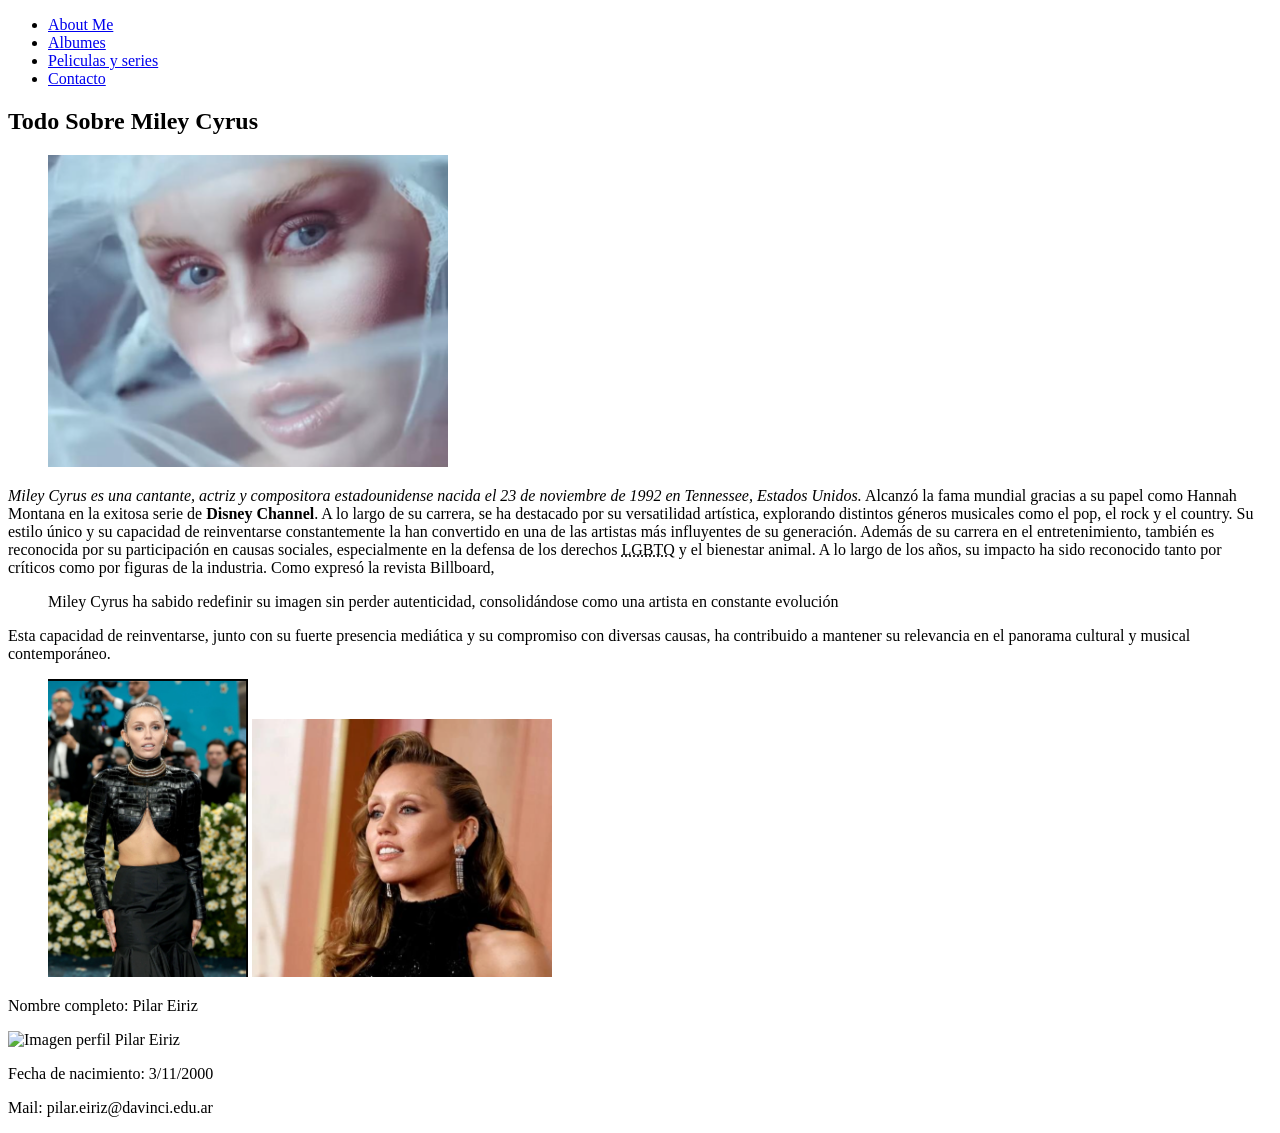
==== index.html @ 60ee0520 "Primer commit TP" ====
<!DOCTYPE html>
<html lang="en">
<head>
    <meta charset="UTF-8">
    <meta name="viewport" content="width=device-width, initial-scale=1.0">
    <title>Document</title>
</head>
<body>
    <header>
<nav>
    <ul>
        <li>
            <a href="./index.html">About Me</a>
        </li>
        <li>
            <a href="./albumes.html">Albumes</a>
        </li>
        <li>
            <a href="./proyectos.html">Peliculas y series</a>
        </li>
        <li>
            <a href="./contact.html">Contacto</a>
        </li>
    </ul>
</nav>
    </header>
    <section>
 <h1>Todo Sobre Miley Cyrus</h1>
 <figure>
     <img width="400" src="./Imagenes/aboutme.1.png" alt="Imagen del perfil de Miley Cyrus en primer plano">
 </figure>
 <p>
    <em>Miley Cyrus es una cantante, actriz y compositora estadounidense nacida el 23 de noviembre de 1992 en Tennessee, Estados Unidos.</em> Alcanzó la fama mundial gracias a su papel como Hannah Montana en la exitosa serie de <strong>Disney Channel</strong>.
A lo largo de su carrera, se ha destacado por su versatilidad artística, explorando distintos géneros musicales como el pop, el rock y el country. Su estilo único y su capacidad de reinventarse constantemente la han convertido en una de las artistas más influyentes de su generación.
Además de su carrera en el entretenimiento, también es reconocida por su participación en causas sociales, especialmente en la defensa de los derechos <abbr title="Lesbiana, Gay, Bisexual, Transgénero y Queer">LGBTQ</abbr> y el bienestar animal.
A lo largo de los años, su impacto ha sido reconocido tanto por críticos como por figuras de la industria. Como expresó la revista Billboard, <blockquote>Miley Cyrus ha sabido redefinir su imagen sin perder autenticidad, consolidándose como una artista en constante evolución</blockquote> Esta capacidad de reinventarse, junto con su fuerte presencia mediática y su compromiso con diversas causas, ha contribuido a mantener su relevancia en el panorama cultural y musical contemporáneo.
 </p>
<figure>
    <img width="200" src="./Imagenes/aboutme.2.png" alt="Imagen de Miley Cyrus en gala">
    <img width="300" src="./Imagenes/aboutme.3.png" alt="Imagen de Miley Cyrus en gala">
</figure>

    </section>
   

    <footer>
<p>Nombre completo: Pilar Eiriz</p>
<img src="" alt="Imagen perfil Pilar Eiriz">
<p>Fecha de nacimiento: 3/11/2000</p>
<p>Mail: pilar.eiriz@davinci.edu.ar</p>

    </footer>
</body>
</html>
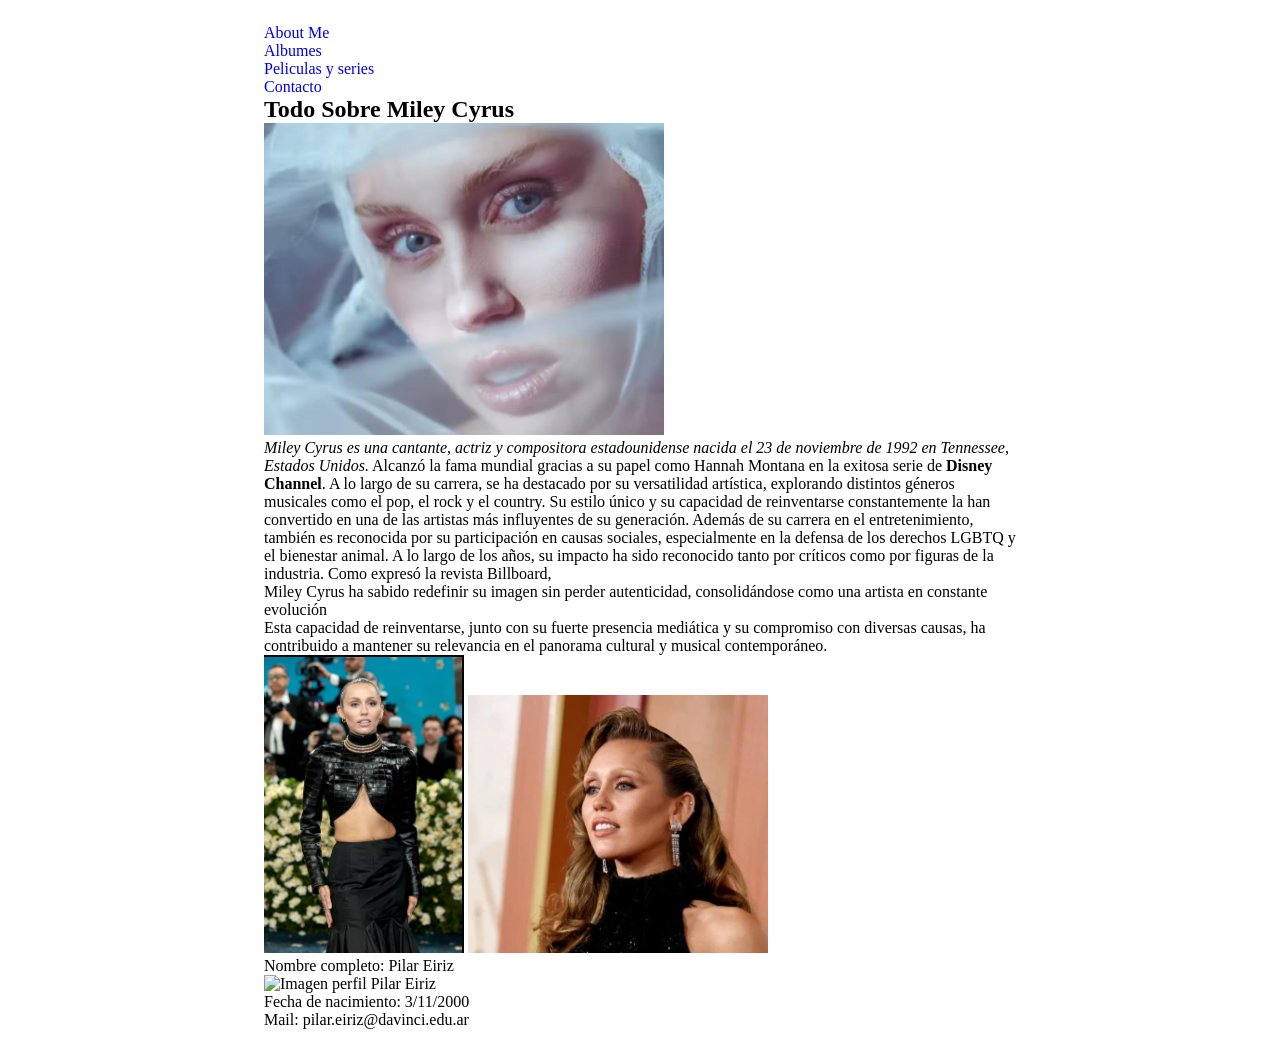
==== commit 510a5c77: "Agrego Css" ====
--- a/index.html
+++ b/index.html
@@ -1,54 +1,67 @@
 <!DOCTYPE html>
 <html lang="en">
+
 <head>
     <meta charset="UTF-8">
     <meta name="viewport" content="width=device-width, initial-scale=1.0">
+    <link rel="stylesheet" href="style.css">
     <title>Document</title>
 </head>
+
 <body>
     <header>
-<nav>
-    <ul>
-        <li>
-            <a href="./index.html">About Me</a>
-        </li>
-        <li>
-            <a href="./albumes.html">Albumes</a>
-        </li>
-        <li>
-            <a href="./proyectos.html">Peliculas y series</a>
-        </li>
-        <li>
-            <a href="./contact.html">Contacto</a>
-        </li>
-    </ul>
-</nav>
+            <nav class="nav">
+                <ul class="nav_ul">
+                    <li class="nav_lista">
+                        <a class="nav_link" href="./index.html">About Me</a>
+                    </li>
+                    <li>
+                        <a class="nav_link" href="./albumes.html">Albumes</a>
+                    </li>
+                    <li>
+                        <a class="nav_link" href="./proyectos.html">Peliculas y series</a>
+                    </li>
+                    <li>
+                        <a class="nav_link" href="./contact.html">Contacto</a>
+                    </li>
+                </ul>
+            </nav>
     </header>
     <section>
- <h1>Todo Sobre Miley Cyrus</h1>
- <figure>
-     <img width="400" src="./Imagenes/aboutme.1.png" alt="Imagen del perfil de Miley Cyrus en primer plano">
- </figure>
- <p>
-    <em>Miley Cyrus es una cantante, actriz y compositora estadounidense nacida el 23 de noviembre de 1992 en Tennessee, Estados Unidos.</em> Alcanzó la fama mundial gracias a su papel como Hannah Montana en la exitosa serie de <strong>Disney Channel</strong>.
-A lo largo de su carrera, se ha destacado por su versatilidad artística, explorando distintos géneros musicales como el pop, el rock y el country. Su estilo único y su capacidad de reinventarse constantemente la han convertido en una de las artistas más influyentes de su generación.
-Además de su carrera en el entretenimiento, también es reconocida por su participación en causas sociales, especialmente en la defensa de los derechos <abbr title="Lesbiana, Gay, Bisexual, Transgénero y Queer">LGBTQ</abbr> y el bienestar animal.
-A lo largo de los años, su impacto ha sido reconocido tanto por críticos como por figuras de la industria. Como expresó la revista Billboard, <blockquote>Miley Cyrus ha sabido redefinir su imagen sin perder autenticidad, consolidándose como una artista en constante evolución</blockquote> Esta capacidad de reinventarse, junto con su fuerte presencia mediática y su compromiso con diversas causas, ha contribuido a mantener su relevancia en el panorama cultural y musical contemporáneo.
- </p>
-<figure>
-    <img width="200" src="./Imagenes/aboutme.2.png" alt="Imagen de Miley Cyrus en gala">
-    <img width="300" src="./Imagenes/aboutme.3.png" alt="Imagen de Miley Cyrus en gala">
-</figure>
+        <h1>Todo Sobre Miley Cyrus</h1>
+        <figure>
+            <img width="400" src="./Imagenes/aboutme.1.png" alt="Imagen del perfil de Miley Cyrus en primer plano">
+        </figure>
+        <p>
+            <em>Miley Cyrus es una cantante, actriz y compositora estadounidense nacida el 23 de noviembre de 1992 en
+                Tennessee, Estados Unidos.</em> Alcanzó la fama mundial gracias a su papel como Hannah Montana en la
+            exitosa serie de <strong>Disney Channel</strong>.
+            A lo largo de su carrera, se ha destacado por su versatilidad artística, explorando distintos géneros
+            musicales como el pop, el rock y el country. Su estilo único y su capacidad de reinventarse constantemente
+            la han convertido en una de las artistas más influyentes de su generación.
+            Además de su carrera en el entretenimiento, también es reconocida por su participación en causas sociales,
+            especialmente en la defensa de los derechos <abbr
+                title="Lesbiana, Gay, Bisexual, Transgénero y Queer">LGBTQ</abbr> y el bienestar animal.
+            A lo largo de los años, su impacto ha sido reconocido tanto por críticos como por figuras de la industria.
+            Como expresó la revista Billboard,
+        <blockquote>Miley Cyrus ha sabido redefinir su imagen sin perder autenticidad, consolidándose como una artista
+            en constante evolución</blockquote> Esta capacidad de reinventarse, junto con su fuerte presencia mediática
+        y su compromiso con diversas causas, ha contribuido a mantener su relevancia en el panorama cultural y musical
+        contemporáneo.
+        </p>
+        <figure>
+            <img width="200" src="./Imagenes/aboutme.2.png" alt="Imagen de Miley Cyrus en gala">
+            <img width="300" src="./Imagenes/aboutme.3.png" alt="Imagen de Miley Cyrus en gala">
+        </figure>
 
     </section>
-   
-
     <footer>
-<p>Nombre completo: Pilar Eiriz</p>
-<img src="" alt="Imagen perfil Pilar Eiriz">
-<p>Fecha de nacimiento: 3/11/2000</p>
-<p>Mail: pilar.eiriz@davinci.edu.ar</p>
+        <p>Nombre completo: Pilar Eiriz</p>
+        <img src="" alt="Imagen perfil Pilar Eiriz">
+        <p>Fecha de nacimiento: 3/11/2000</p>
+        <p>Mail: pilar.eiriz@davinci.edu.ar</p>
 
     </footer>
 </body>
+
 </html>
--- a/style.css
+++ b/style.css
@@ -0,0 +1,13 @@
+* {
+margin: 0;
+padding: 0;
+box-sizing: border-box;
+ list-style: none;
+ text-decoration: none;
+}
+
+body {
+    max-width: 800px;
+    margin: 0 auto;
+    padding: 24px;
+}
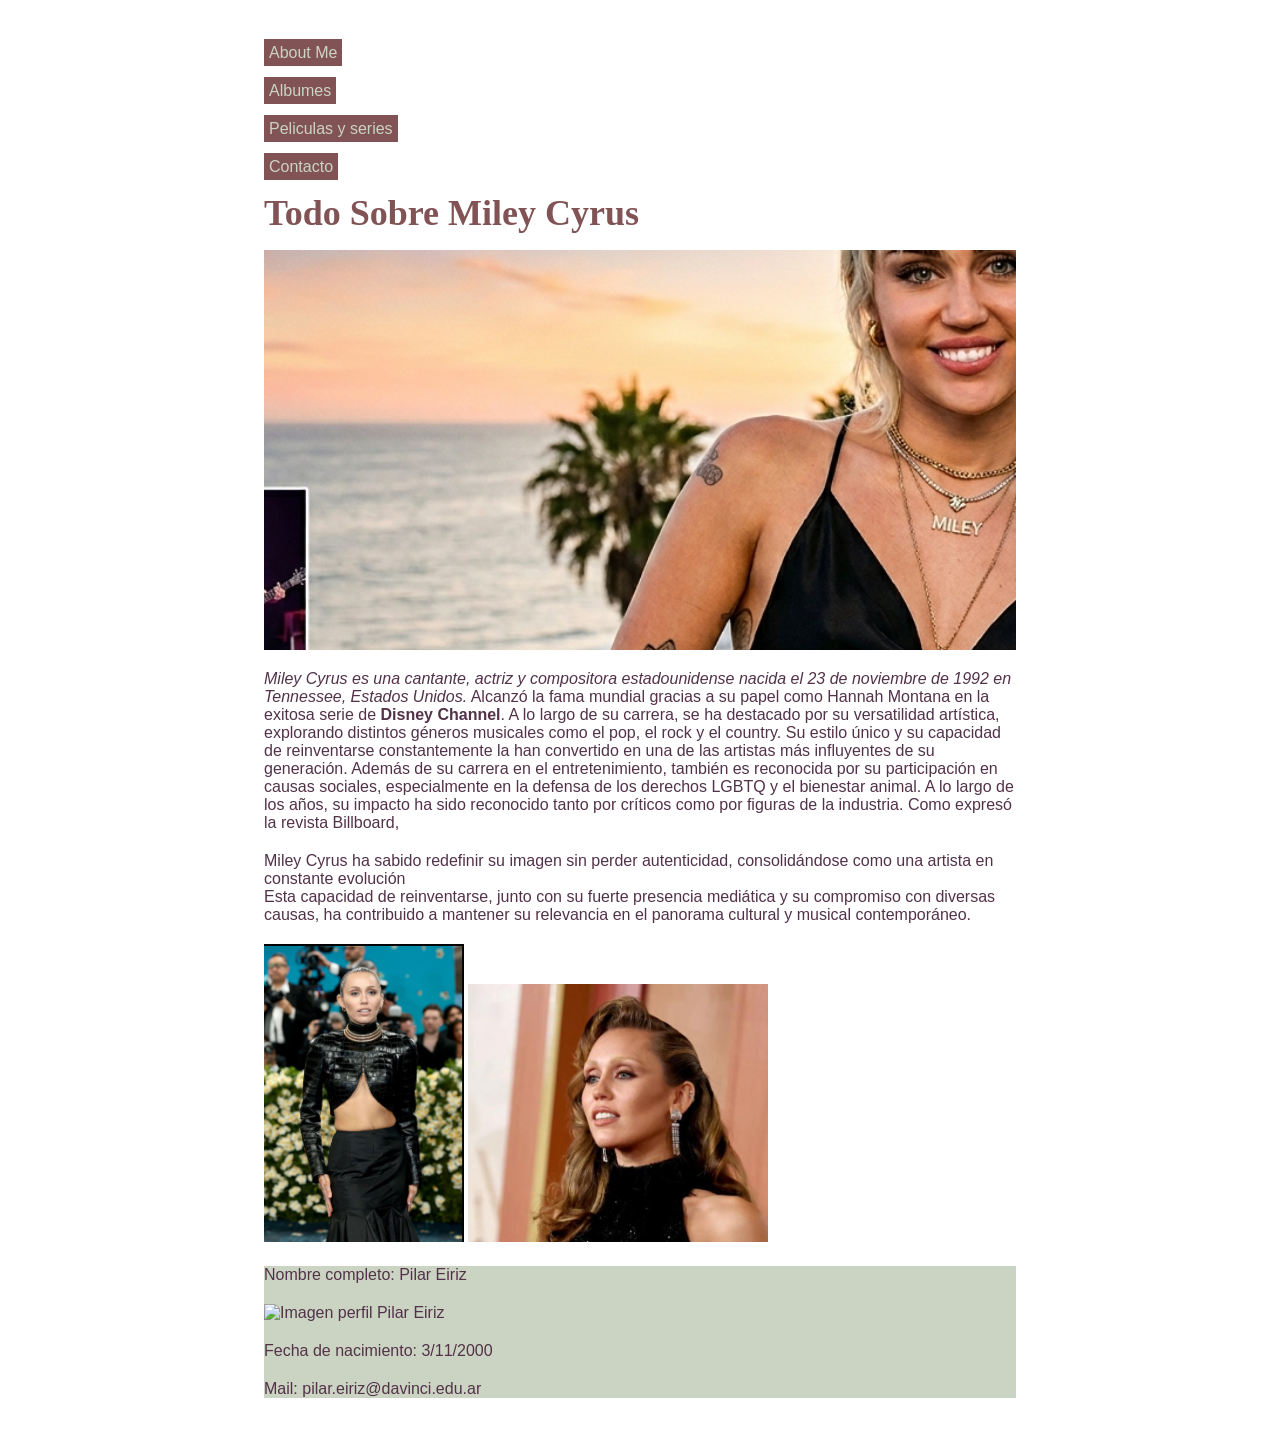
==== commit c759477e: "Agrego CSS" ====
--- a/index.html
+++ b/index.html
@@ -15,23 +15,23 @@
                     <li class="nav_lista">
                         <a class="nav_link" href="./index.html">About Me</a>
                     </li>
-                    <li>
+                    <li class="nav_lista">
                         <a class="nav_link" href="./albumes.html">Albumes</a>
                     </li>
-                    <li>
+                    <li class="nav_lista">
                         <a class="nav_link" href="./proyectos.html">Peliculas y series</a>
                     </li>
-                    <li>
+                    <li class="nav_lista">
                         <a class="nav_link" href="./contact.html">Contacto</a>
                     </li>
                 </ul>
             </nav>
     </header>
+      <h1>Todo Sobre Miley Cyrus</h1>
+    <section id="seccionPrincipal">
+      
+    </section>
     <section>
-        <h1>Todo Sobre Miley Cyrus</h1>
-        <figure>
-            <img width="400" src="./Imagenes/aboutme.1.png" alt="Imagen del perfil de Miley Cyrus en primer plano">
-        </figure>
         <p>
             <em>Miley Cyrus es una cantante, actriz y compositora estadounidense nacida el 23 de noviembre de 1992 en
                 Tennessee, Estados Unidos.</em> Alcanzó la fama mundial gracias a su papel como Hannah Montana en la
--- a/style.css
+++ b/style.css
@@ -4,6 +4,9 @@
 box-sizing: border-box;
  list-style: none;
  text-decoration: none;
+ color: #523249;
+ font-family:Verdana, Geneva, Tahoma, sans-serif;
+ font-size: 16px;
 }
 
 body {
@@ -11,3 +14,143 @@
     margin: 0 auto;
     padding: 24px;
 }
+
+.nav_link {
+    background-color: #815355 ;
+    color: #cbd4c2;
+    font-size: 16px;
+    padding: 5px;
+}
+
+.nav_lista {
+    margin-top: 20px;
+}
+
+
+.nav_link:hover {
+background-color:#c3b299;
+}
+
+
+.nav_link:visited {
+   background-color: #523249 ;
+}
+
+h1,h2 {
+    color: #815355;
+    margin: 16px 0px;
+}
+
+h1 {
+    font-size: 36px;
+font-family: Cambria, Cochin, Georgia, Times, 'Times New Roman', serif;
+font-weight: bold;
+}
+
+h2 {
+    font-size: 26px;
+}
+
+p, dl {
+    margin: 20px 0px;
+}
+
+#seccionPrincipal {
+background-image: url(./Imagenes/portada.png);
+background-size:cover;
+height: 400px;
+background-attachment:fixed;
+}
+
+.seccion_trayectoria {
+border: #00000 solid 2px;
+
+}
+
+.imagen_album {
+    width: 250px;
+    text-align: center;
+}
+
+dl {
+border: #523249 solid 1px;
+padding: 30px 30px;
+border-radius: 10px;
+width: auto;
+
+}
+
+dt {
+    color: #523249;
+    font-size: 18px;
+    font-weight: bold;
+    margin-bottom: 20px;
+}
+
+
+
+
+
+
+
+
+
+
+
+
+
+
+
+
+
+
+
+
+
+
+
+
+
+
+
+
+
+
+
+
+
+
+
+
+
+
+
+
+
+
+
+
+
+
+
+
+
+
+
+
+
+
+
+
+
+
+
+
+
+
+
+
+
+footer {
+    background-color: #cbd4c2;
+}
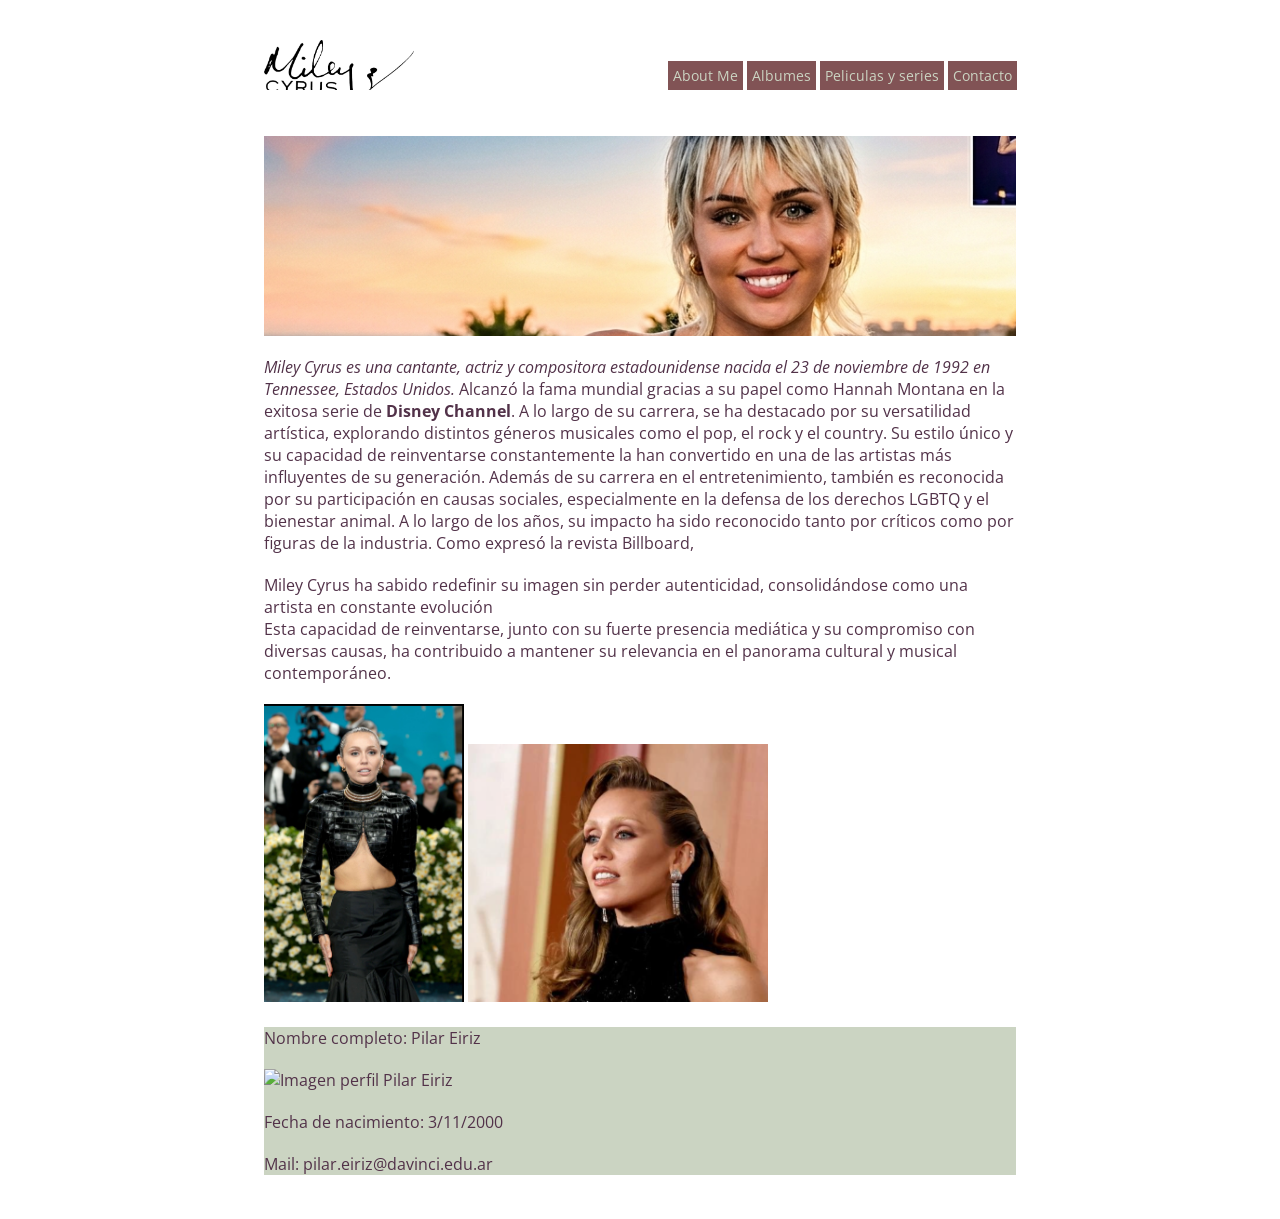
==== commit ed9e5bc3: "sigo con css" ====
--- a/index.html
+++ b/index.html
@@ -4,13 +4,17 @@
 <head>
     <meta charset="UTF-8">
     <meta name="viewport" content="width=device-width, initial-scale=1.0">
+    <link rel="preconnect" href="https://fonts.gstatic.com" crossorigin>
+<link href="https://fonts.googleapis.com/css2?family=Open+Sans:ital,wght@0,300..800;1,300..800&display=swap" rel="stylesheet">
     <link rel="stylesheet" href="style.css">
+    
     <title>Document</title>
 </head>
 
 <body>
     <header>
-            <nav class="nav">
+         <h1 class="logo">Miley Cyrus</h1> <!--
+         --><nav class="nav">
                 <ul class="nav_ul">
                     <li class="nav_lista">
                         <a class="nav_link" href="./index.html">About Me</a>
@@ -27,7 +31,7 @@
                 </ul>
             </nav>
     </header>
-      <h1>Todo Sobre Miley Cyrus</h1>
+     
     <section id="seccionPrincipal">
       
     </section>
--- a/style.css
+++ b/style.css
@@ -5,7 +5,7 @@
  list-style: none;
  text-decoration: none;
  color: #523249;
- font-family:Verdana, Geneva, Tahoma, sans-serif;
+ font-family:'Open Sans', 'Helvetica Neue';
  font-size: 16px;
 }
 
@@ -18,12 +18,13 @@
 .nav_link {
     background-color: #815355 ;
     color: #cbd4c2;
-    font-size: 16px;
+    font-size: 14px;
     padding: 5px;
 }
 
 .nav_lista {
     margin-top: 20px;
+    display: inline-block;
 }
 
 
@@ -57,8 +58,9 @@
 
 #seccionPrincipal {
 background-image: url(./Imagenes/portada.png);
-background-size:cover;
-height: 400px;
+background-size:contain;
+background-repeat: no-repeat;
+height: 200px;
 background-attachment:fixed;
 }
 
@@ -76,7 +78,7 @@
 border: #523249 solid 1px;
 padding: 30px 30px;
 border-radius: 10px;
-width: auto;
+
 
 }
 
@@ -88,10 +90,52 @@
 }
 
 
-
-
-
-
+h1 {
+    font-size: 0;
+    background-image: url(./Imagenes/logo.png);
+    background-size: 150px;
+    background-repeat: no-repeat;
+    display: inline-block;
+    height: 50px;
+    width: 150px ;
+      vertical-align: middle;
+}
+
+.nav {
+    display: inline-block;
+     vertical-align: middle;
+     margin-left: 250px;
+}
+
+header {
+    width: 1150px;
+    text-align:justify;
+    margin-bottom: 30px;
+
+}
+
+
+.imagen_proyectos {
+display: inline-block;
+vertical-align:middle;
+margin-left: 20px;
+
+}
+
+.detalle_proyectos {
+display: inline-block;
+vertical-align: middle;
+margin-left: 20px
+}
+
+.figure_hannah {
+width: 1000px;
+
+}
+
+.titulo_proyecto {
+    margin: 20px 0px;
+}
 
 
 
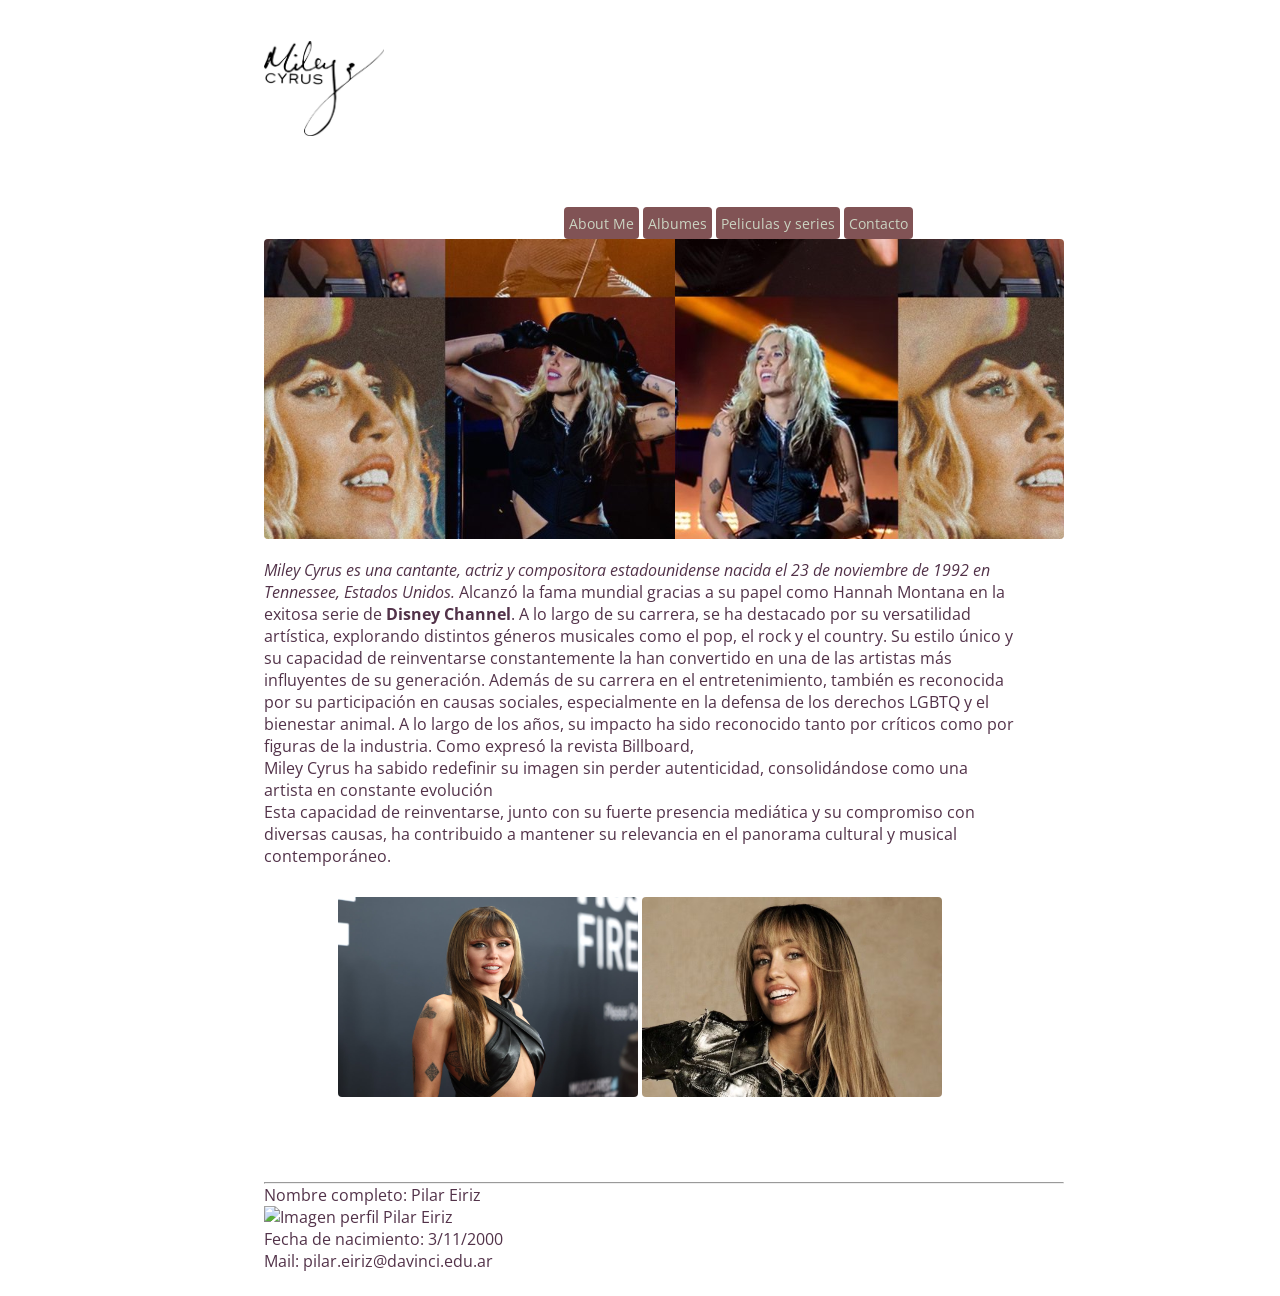
==== commit 9b2e0630: "Arreglos de CSS y organizacion" ====
--- a/index.html
+++ b/index.html
@@ -13,20 +13,20 @@
 
 <body>
     <header>
-         <h1 class="logo">Miley Cyrus</h1> <!--
-         --><nav class="nav">
-                <ul class="nav_ul">
-                    <li class="nav_lista">
-                        <a class="nav_link" href="./index.html">About Me</a>
+        <h1 class="logo">Miley Cyrus</h1> <!--
+    --><nav>
+                <ul>
+                    <li>
+                        <a href="./index.html">About Me</a>
                     </li>
-                    <li class="nav_lista">
-                        <a class="nav_link" href="./albumes.html">Albumes</a>
+                    <li>
+                        <a href="./albumes.html">Albumes</a>
                     </li>
-                    <li class="nav_lista">
-                        <a class="nav_link" href="./proyectos.html">Peliculas y series</a>
+                    <li>
+                        <a href="./proyectos.html">Peliculas y series</a>
                     </li>
-                    <li class="nav_lista">
-                        <a class="nav_link" href="./contact.html">Contacto</a>
+                    <li >
+                        <a href="./contact.html">Contacto</a>
                     </li>
                 </ul>
             </nav>
@@ -53,13 +53,15 @@
         y su compromiso con diversas causas, ha contribuido a mantener su relevancia en el panorama cultural y musical
         contemporáneo.
         </p>
-        <figure>
-            <img width="200" src="./Imagenes/aboutme.2.png" alt="Imagen de Miley Cyrus en gala">
-            <img width="300" src="./Imagenes/aboutme.3.png" alt="Imagen de Miley Cyrus en gala">
+
+        <figure class="figure_seccion_principal">
+            <img src="./Imagenes/aboutme.4.jpg" alt="Imagen de Miley Cyrus en gala">
+            <img src="./Imagenes/aboutme.5.jpg" alt="Imagen de Miley Cyrus en gala">
         </figure>
 
     </section>
     <footer>
+        <hr>
         <p>Nombre completo: Pilar Eiriz</p>
         <img src="" alt="Imagen perfil Pilar Eiriz">
         <p>Fecha de nacimiento: 3/11/2000</p>
--- a/style.css
+++ b/style.css
@@ -1,13 +1,18 @@
+/* Componentes */
+
+
 * {
-margin: 0;
-padding: 0;
-box-sizing: border-box;
- list-style: none;
- text-decoration: none;
- color: #523249;
- font-family:'Open Sans', 'Helvetica Neue';
- font-size: 16px;
+    margin: 0;
+    padding: 0;
+    box-sizing: border-box;
+    list-style: none;
+    text-decoration: none;
+    color: #523249;
+    font-family: 'Open Sans', 'Helvetica Neue';
+    font-size: 16px;
 }
+
+
 
 body {
     max-width: 800px;
@@ -15,69 +20,114 @@
     padding: 24px;
 }
 
-.nav_link {
-    background-color: #815355 ;
+header {
+    text-align: justify;
+    min-width: 800px;
+}
+
+
+.logo {
+    font-size: 0;
+    background-image: url(./Imagenes/logo.png);
+    background-size: 120px;
+    background-repeat: no-repeat;
+    display: inline-block;
+    height: 100px;
+    width: 150px;
+    vertical-align: auto;
+}
+
+
+nav {
+    display: inline-block;
+    vertical-align: middle;
+    margin-left: 300px;
+}
+
+
+nav a {
     color: #cbd4c2;
     font-size: 14px;
+}
+
+nav li {
+    background-color: #815355;
+    border-radius: 4px;
+    margin-top: 50px;
+    display: inline-block;
     padding: 5px;
 }
 
-.nav_lista {
-    margin-top: 20px;
-    display: inline-block;
+
+nav li:hover {
+    background-color: #c3b299;
+
+}
+
+z nav a:visited {
+    background-color: #523249;
 }
 
 
-.nav_link:hover {
-background-color:#c3b299;
+hr {
+    width: 800px;
+    margin-top: 50px;
+    color: #523249;
 }
 
 
-.nav_link:visited {
-   background-color: #523249 ;
+/* HOME */
+#seccionPrincipal {
+    background-image: url(./Imagenes/portada1.jpg);
+    background-size: contain;
+    border-radius: 4px;
+    height: 300px;
+    width: 800px;
+    background-attachment: fixed;
+    margin-bottom: 20px;
 }
 
-h1,h2 {
+.figure_seccion_principal {
+    padding: 30px;
+    width: fit-content;
+    margin: 0px auto;
+}
+
+.figure_seccion_principal img {
+    width: 300px;
+    height: 200px;
+    border-radius: 4px;
+
+}
+
+
+
+/* ALBUMES */
+
+h1,
+h2 {
     color: #815355;
     margin: 16px 0px;
 }
 
 h1 {
     font-size: 36px;
-font-family: Cambria, Cochin, Georgia, Times, 'Times New Roman', serif;
-font-weight: bold;
+    font-family: Cambria, Cochin, Georgia, Times, 'Times New Roman', serif;
+    font-weight: bold;
 }
 
 h2 {
     font-size: 26px;
 }
 
-p, dl {
-    margin: 20px 0px;
-}
 
-#seccionPrincipal {
-background-image: url(./Imagenes/portada.png);
-background-size:contain;
-background-repeat: no-repeat;
-height: 200px;
-background-attachment:fixed;
-}
-
-.seccion_trayectoria {
-border: #00000 solid 2px;
-
-}
-
-.imagen_album {
-    width: 250px;
-    text-align: center;
-}
 
 dl {
-border: #523249 solid 1px;
-padding: 30px 30px;
-border-radius: 10px;
+    padding: 30px;
+    border-radius: 10px;
+    width: 800px;;
+    margin-top: 20px;
+    background-color: #EEEAE4;
 
 
 }
@@ -89,52 +139,36 @@
     margin-bottom: 20px;
 }
 
-
-h1 {
-    font-size: 0;
-    background-image: url(./Imagenes/logo.png);
-    background-size: 150px;
-    background-repeat: no-repeat;
+dd img {
+    width: 200px;
+    text-align: center;
     display: inline-block;
-    height: 50px;
-    width: 150px ;
-      vertical-align: middle;
+    vertical-align: middle;
+    border-radius: 4px;
 }
 
-.nav {
-    display: inline-block;
-     vertical-align: middle;
-     margin-left: 250px;
+dd div {
+ display: inline-block;
+ vertical-align: middle;
+ width: 500px;
+ padding: 10px;
 }
 
-header {
-    width: 1150px;
-    text-align:justify;
-    margin-bottom: 30px;
+div a {
+    background-color: #1ed760;
+    padding: 10px;
+   color: #ffffff;
+    border-radius: 4px;
 
 }
 
 
-.imagen_proyectos {
-display: inline-block;
-vertical-align:middle;
-margin-left: 20px;
-
+div a:hover {
+    background-color: #159D45;
 }
 
-.detalle_proyectos {
-display: inline-block;
-vertical-align: middle;
-margin-left: 20px
-}
-
-.figure_hannah {
-width: 1000px;
-
-}
-
-.titulo_proyecto {
-    margin: 20px 0px;
+div p {
+    margin-bottom: 20px;
 }
 
 
@@ -142,59 +176,24 @@
 
 
 
+.imagen_proyectos {
+    display: inline-block;
+    vertical-align: middle;
+    margin-left: 20px;
 
+}
 
+.detalle_proyectos {
+    display: inline-block;
+    vertical-align: middle;
+    margin-left: 20px
+}
 
+.figure_hannah {
+    width: 10000px;
 
+}
 
-
-
-
-
-
-
-
-
-
-
-
-
-
-
-
-
-
-
-
-
-
-
-
-
-
-
-
-
-
-
-
-
-
-
-
-
-
-
-
-
-
-
-
-
-
-
-
-
-footer {
-    background-color: #cbd4c2;
+.titulo_proyecto {
+    margin: 20px 0px;
 }
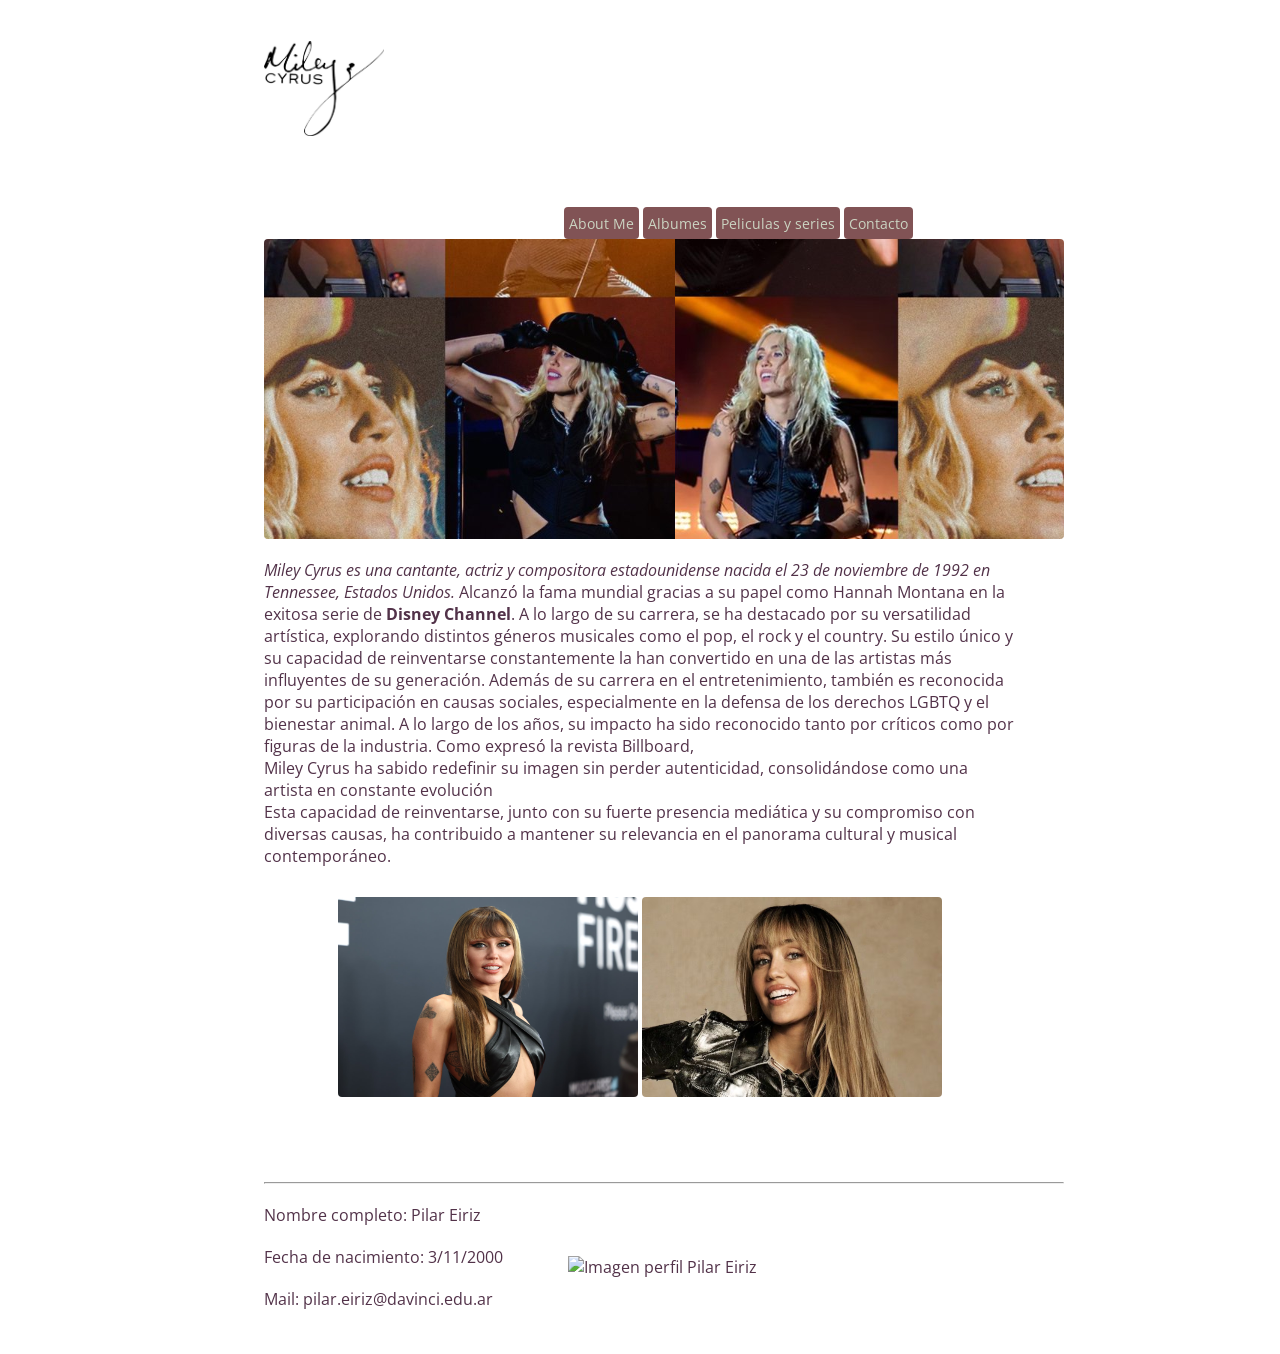
==== commit 36ab2d93: "Mejorando CSS" ====
--- a/index.html
+++ b/index.html
@@ -62,10 +62,16 @@
     </section>
     <footer>
         <hr>
-        <p>Nombre completo: Pilar Eiriz</p>
+       <section class="section_footer">
+    <div class="datos_footer">
+         <p>Nombre completo: Pilar Eiriz</p>
+         <p>Fecha de nacimiento: 3/11/2000</p>
+        <p>Mail: pilar.eiriz@davinci.edu.ar</p>
+    </div>
+    <div class="imagen_footer">
         <img src="" alt="Imagen perfil Pilar Eiriz">
-        <p>Fecha de nacimiento: 3/11/2000</p>
-        <p>Mail: pilar.eiriz@davinci.edu.ar</p>
+    </div>
+</section>
 
     </footer>
 </body>
--- a/style.css
+++ b/style.css
@@ -154,7 +154,7 @@
  padding: 10px;
 }
 
-div a {
+.albumes a {
     background-color: #1ed760;
     padding: 10px;
    color: #ffffff;
@@ -163,7 +163,7 @@
 }
 
 
-div a:hover {
+.albumes a:hover {
     background-color: #159D45;
 }
 
@@ -173,7 +173,7 @@
 
 
 
-
+/*Proyectos*/
 
 
 .imagen_proyectos {
@@ -186,14 +186,69 @@
 .detalle_proyectos {
     display: inline-block;
     vertical-align: middle;
-    margin-left: 20px
+    margin-left: 20px;
+    width: 400px;
+    margin-bottom: 20px;
 }
 
 .figure_hannah {
-    width: 10000px;
+    width: 800px;
+    height: 350px;
+    background-color: #EEEAE4 ;
+    border-radius: 10px;
+    padding: 10px 10px;
+    margin-top: 16px;
 
 }
 
 .titulo_proyecto {
-    margin: 20px 0px;
+    margin: 20px 20px;
+    text-align: left;
+}
+
+
+.link_plataforma {
+background-color: red;
+padding: 10px;
+margin-left: 200px;
+margin-top: 300px;
+border-radius: 4px;
+color: #000000;
+
+
+
+}
+
+.link_plataforma:hover {
+    background-color: #5B1515;
+    color: #ffffff;
+
+}
+
+
+
+
+
+/*contacto*/
+
+.contacto a {
+    background-color: none;
+}
+
+.section_footer {
+   margin-top: 20px;
+}
+
+
+.datos_footer {
+    display: inline-block;
+    vertical-align:middle;
+     width: 300px;
+}
+
+.imagen_footer{
+ display: inline-block;
+ vertical-align: middle;
+ width: 300px;
+
 }
